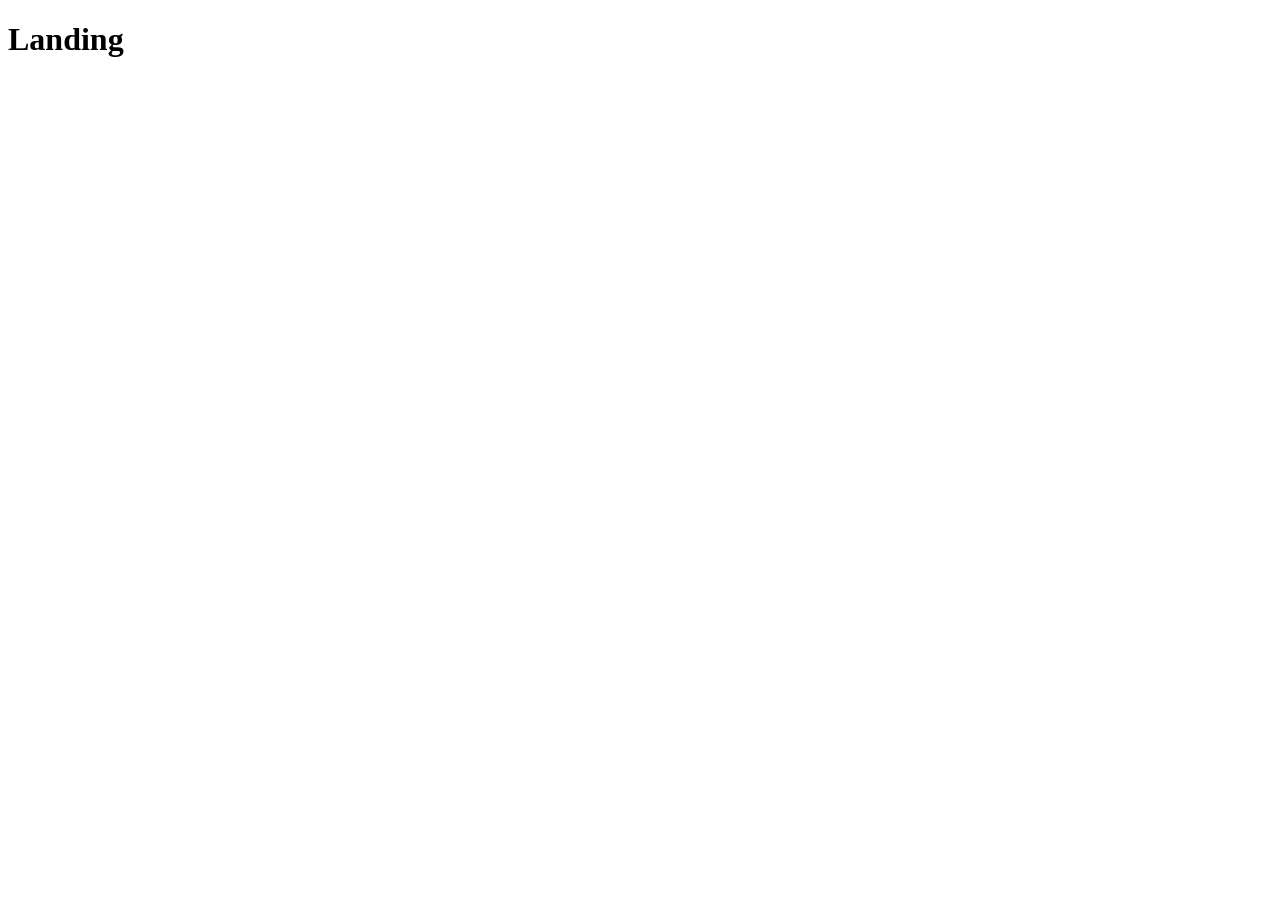
==== index.html @ 67945053 "initial" ====
<!DOCTYPE html>
<html lang="en">
<head>
    <meta charset="UTF-8">
    <meta name="viewport" content="width=device-width, initial-scale=1.0">
    <title>CV App</title>
    <link rel="stylesheet" href="styles/style.css">
</head>
<body>
<h1>Landing</h1>
<script src="scripts/script.js"></script>
</body>
</html>
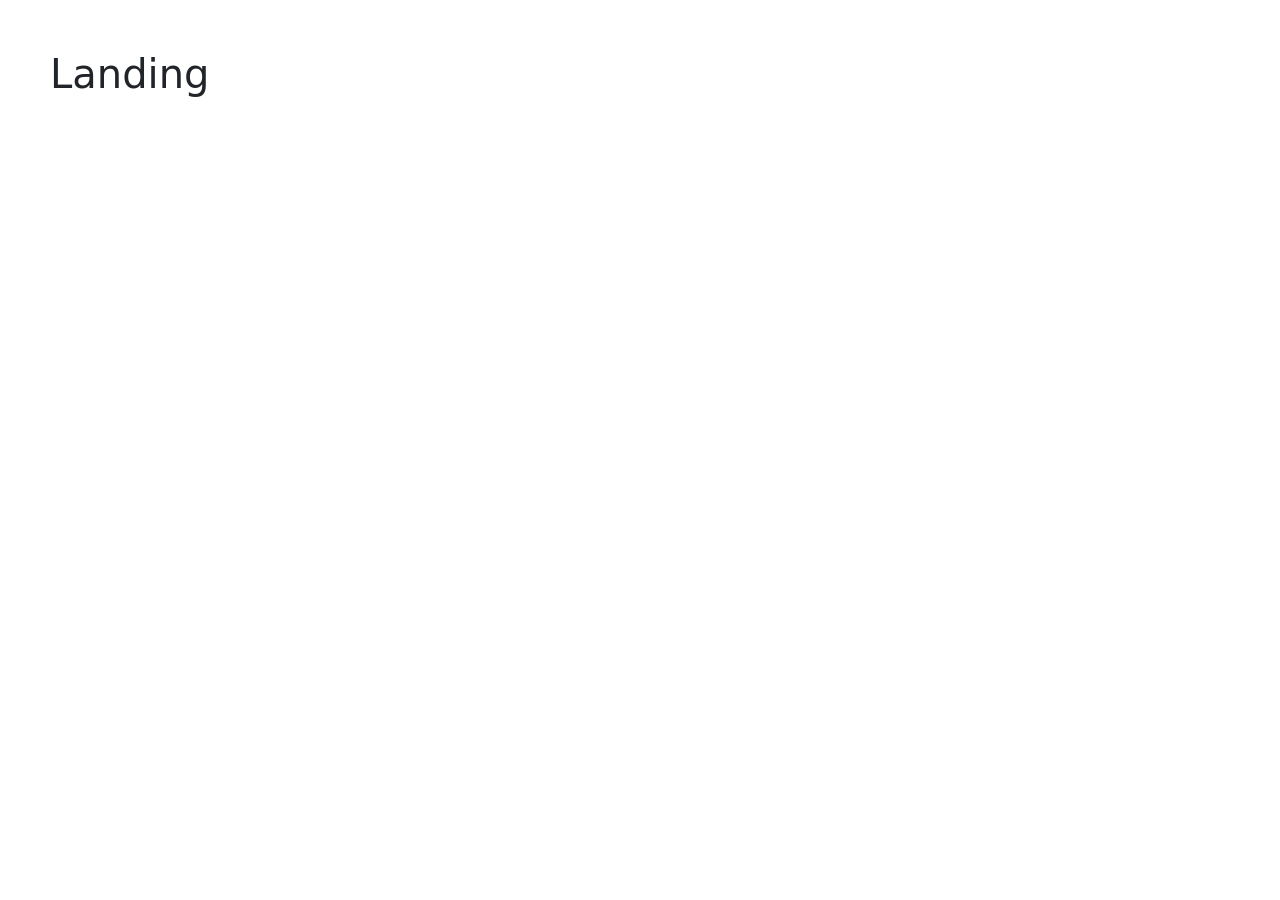
==== commit 653a64ec: "add styles and bootstrap link" ====
--- a/index.html
+++ b/index.html
@@ -3,11 +3,16 @@
 <head>
     <meta charset="UTF-8">
     <meta name="viewport" content="width=device-width, initial-scale=1.0">
+    <link href="https://cdn.jsdelivr.net/npm/bootstrap@5.3.3/dist/css/bootstrap.min.css"
+          rel="stylesheet"
+          integrity="sha384-QWTKZyjpPEjISv5WaRU9OFeRpok6YctnYmDr5pNlyT2bRjXh0JMhjY6hW+ALEwIH"
+          crossorigin="anonymous"
+    >
+    <link rel="stylesheet" href="css/global.css">
+    <link rel="stylesheet" href="css/landing/style.css">
     <title>CV App</title>
-    <link rel="stylesheet" href="styles/style.css">
 </head>
 <body>
 <h1>Landing</h1>
-<script src="scripts/script.js"></script>
 </body>
 </html>
--- a/css/global.css
+++ b/css/global.css
@@ -0,0 +1,3 @@
+body {
+    padding: 50px;
+}
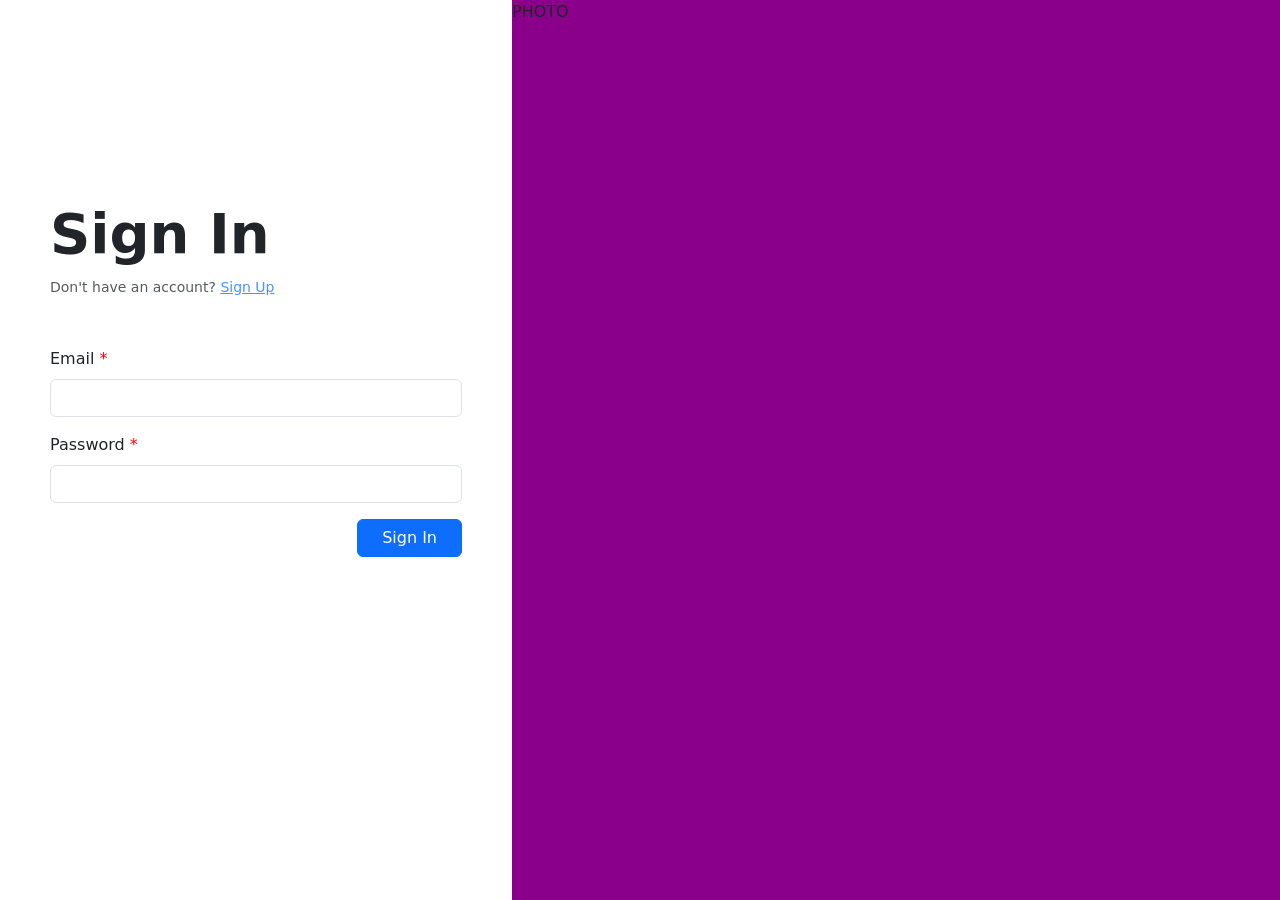
==== commit b5626814: "authenticatoin checker" ====
--- a/index.html
+++ b/index.html
@@ -8,11 +8,16 @@
           integrity="sha384-QWTKZyjpPEjISv5WaRU9OFeRpok6YctnYmDr5pNlyT2bRjXh0JMhjY6hW+ALEwIH"
           crossorigin="anonymous"
     >
-    <link rel="stylesheet" href="css/global.css">
-    <link rel="stylesheet" href="css/landing/style.css">
+    <link rel="stylesheet" href="./css/global.css">
+    <link rel="stylesheet" href="./css/landing/style.css">
     <title>CV App</title>
 </head>
 <body>
 <h1>Landing</h1>
+<button type="button" id="sign-out-btn" class="btn btn-primary px-4">Sign Out</button>
+<!-- SCRIPTS -->
+<script src="./js/helpers/checkAuthStatus.js"></script>
+<script src="./js/helpers/signOut.js"></script>
+<script src="./js/landing/script.js"></script>
 </body>
-</html>+</html>
--- a/css/global.css
+++ b/css/global.css
@@ -1,3 +1,16 @@
-body {
-    padding: 50px;
+.loader {
+    z-index: 100;
+    position: fixed;
+    top: 0;
+    left: 0;
+    width: 100%;
+    height: 100vh;
+    display: flex;
+    align-items: center;
+    justify-content: center;
+    background-color: white;
 }
+
+.hidden {
+    display: none;
+}
